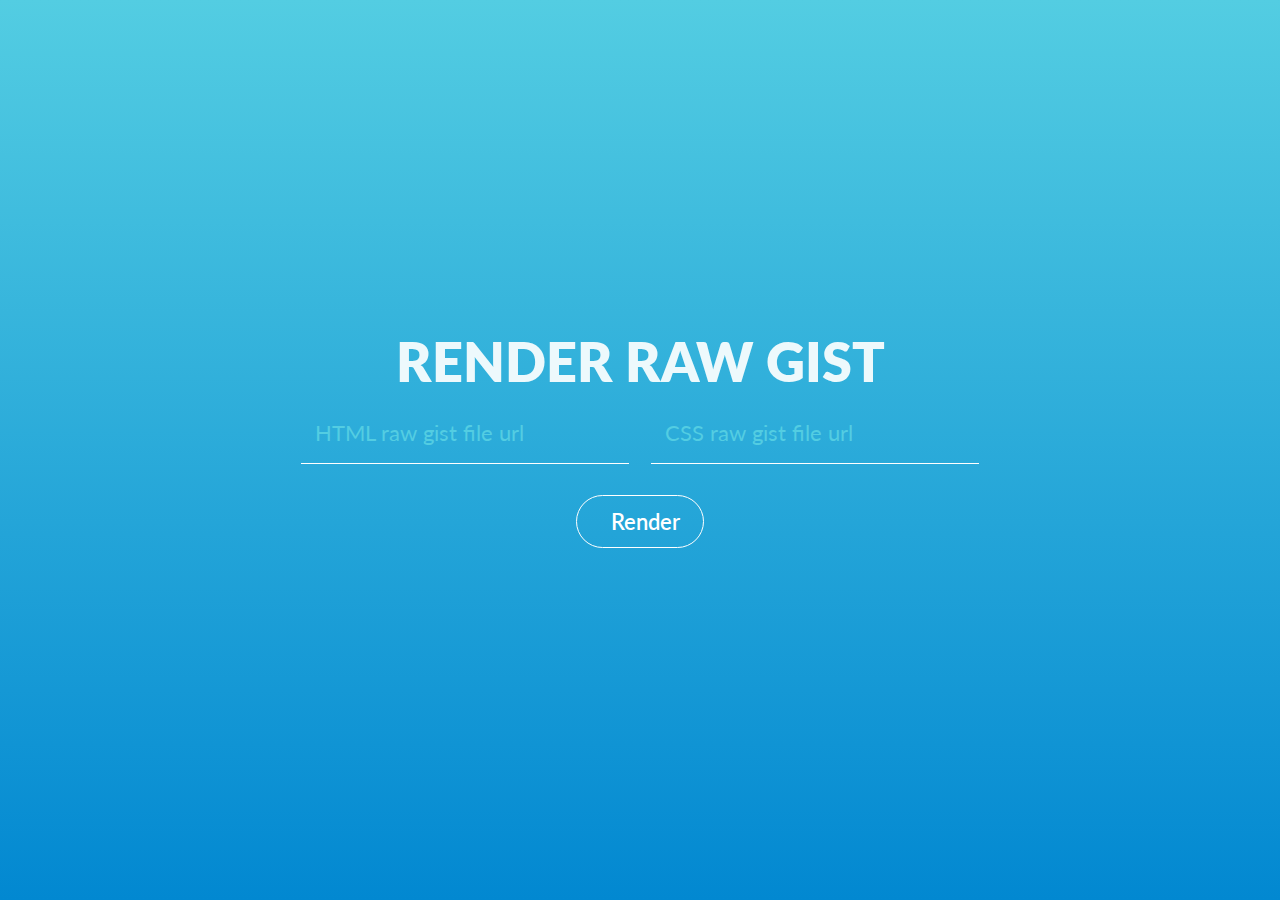
==== index.html @ 24bfce74 "change name of page" ====
<!DOCTYPE html>
<html lang="en">

<head>
    <meta charset="UTF-8">
    <meta name="viewport" content="width=device-width, initial-scale=1.0">
    <meta http-equiv="X-UA-Compatible" content="ie=edge">
    <title>Render Raw Gist</title>
    <link rel="stylesheet" href="style.css" />
</head>

<body>
    <main>
        <div class="container">
            <h1>Render Raw Gist</h1>

            <div>
                <input id="urlHtml" placeholder="HTML raw gist file url" />

                <input id="urlCss" placeholder="CSS raw gist file url" />
            </div>

            <button onclick="renderContent()">Render</button>
        </div>
    </main>

    <script src="app.js"></script>
</body>

</html>
---- style.css ----
@import url('https://fonts.googleapis.com/css?family=Lato');

* {
    font-family: 'Lato', sans-serif;
    font-size: 22px;
    padding: 0;
    margin: 0;
}

body {
    background: linear-gradient(0deg, #0288d1 0%, #53cde2 100%);
}

main {
    display: grid;
    width: 100vw;
    height: 100vh;
    justify-content: center;
    align-content: center;
}

h1 {
    text-align: center;
    font-size: 54px;
    font-weight: 800;
    text-transform: uppercase;
    color: #edf9fc;
}

input {
    margin: 8px;
    padding: 14px;
    border: none;
    border-bottom: 1px solid white;
    width: 300px;
    outline: white;
    line-height: 1.5em;
    background-color: transparent;
    color: white;
}

::placeholder {
    color: #53cde2
}

:-ms-input-placeholder {
    color: #53cde2
}

::-ms-input-placeholder {
    color: #53cde2
}

button {
    width: 10vw;
    margin: 23px;
    padding: 12px 34px 12px 34px;
    border: 1px solid white;
    border-radius: 160px;
    background: transparent;
    color: white;
    font-weight: 600;
    outline: none;
}

button {
    -webkit-transition: color 250ms linear;
    -moz-transition: color 250ms linear;
    -o-transition: color 250ms linear;
    -ms-transition: color 250ms linear;
    transition: color 250ms linear;

    -webkit-transition: background-color 300ms linear;
    -moz-transition: background-color 300ms linear;
    -o-transition: background-color 300ms linear;
    -ms-transition: background-color 300ms linear;
    transition: background-color 300ms linear;
}

button:hover {
    background-color: #edf9fc;
    border: 1px solid #edf9fc;
    color: #0289d1ce;
}

.container {
    display: flex;
    flex-flow: column;
    align-items: center;
}
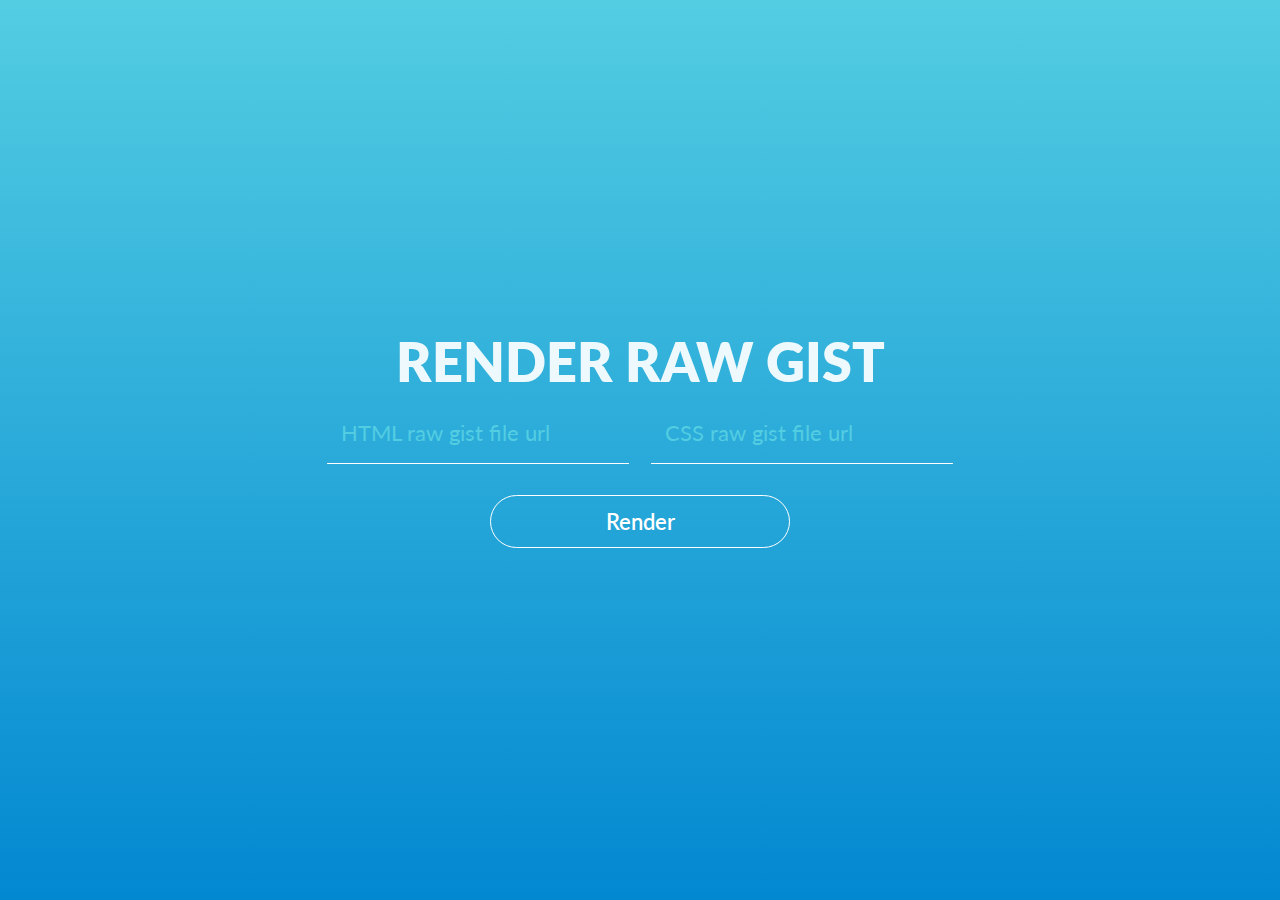
==== commit c000b0c9: "fix button size in small screens" ====
--- a/index.html
+++ b/index.html
@@ -11,20 +11,20 @@
 
 <body>
     <main>
+        <h1>Render Raw Gist</h1>
+
+        <div>
+            <input id="urlHtml" placeholder="HTML raw gist file url" />
+
+            <input id="urlCss" placeholder="CSS raw gist file url" />
+        </div>
+
         <div class="container">
-            <h1>Render Raw Gist</h1>
-
-            <div>
-                <input id="urlHtml" placeholder="HTML raw gist file url" />
-
-                <input id="urlCss" placeholder="CSS raw gist file url" />
-            </div>
-
             <button onclick="renderContent()">Render</button>
         </div>
     </main>
 
-    <script src="app.js"></script>
+<script src="app.js"></script>
 </body>
 
 </html>--- a/style.css
+++ b/style.css
@@ -32,7 +32,6 @@
     padding: 14px;
     border: none;
     border-bottom: 1px solid white;
-    width: 300px;
     outline: white;
     line-height: 1.5em;
     background-color: transparent;
@@ -52,7 +51,7 @@
 }
 
 button {
-    width: 10vw;
+    width: 300px;
     margin: 23px;
     padding: 12px 34px 12px 34px;
     border: 1px solid white;
@@ -87,4 +86,10 @@
     display: flex;
     flex-flow: column;
     align-items: center;
+}
+
+@media (max-width: 700px) {
+    input {
+        width: 90%;
+    }
 }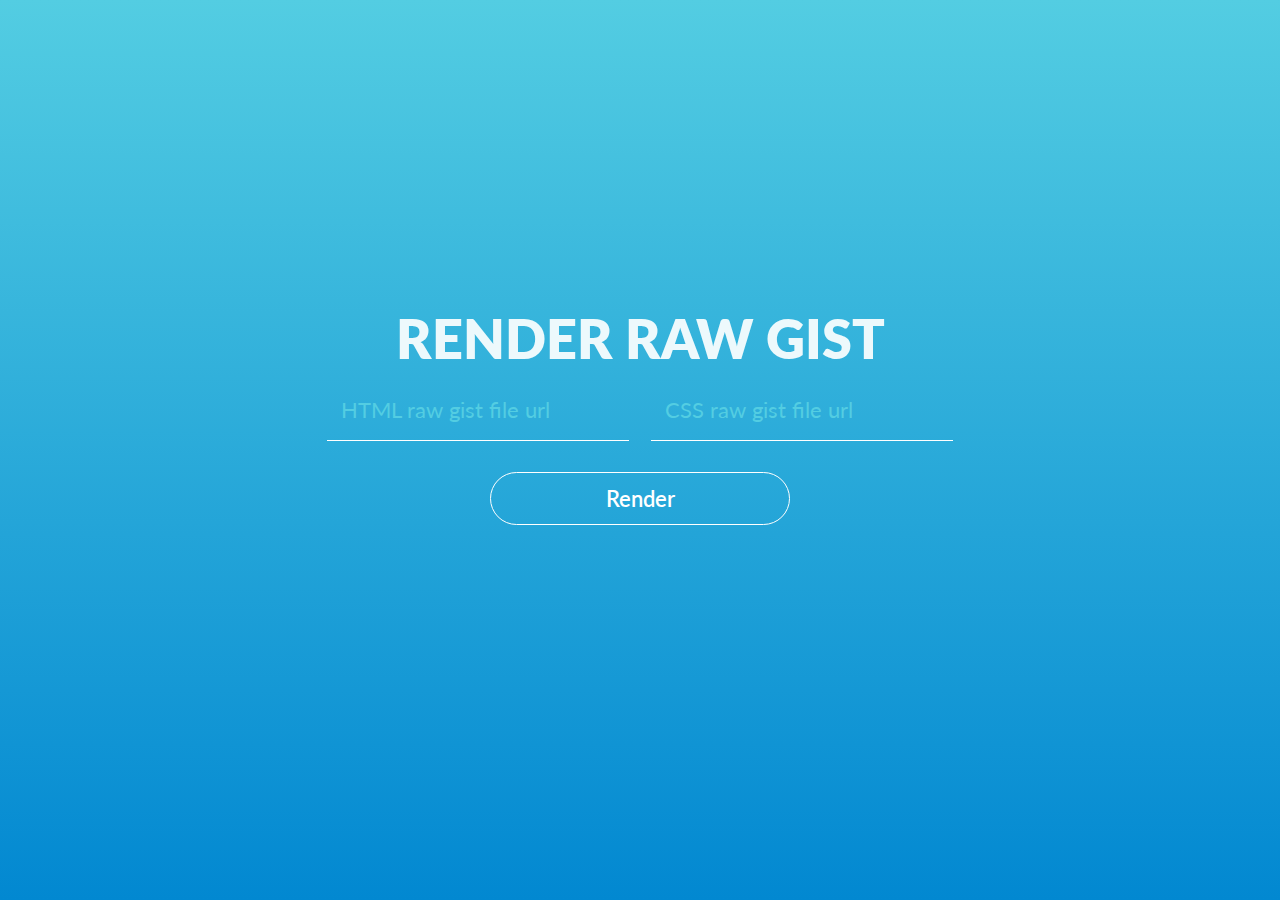
==== commit ae42216f: "adds simple messages for common errors" ====
--- a/index.html
+++ b/index.html
@@ -21,10 +21,13 @@
 
         <div class="container">
             <button onclick="renderContent()">Render</button>
+
+            <p id="error">An error has occurred, please try again!</p>
         </div>
+
     </main>
 
-<script src="app.js"></script>
+    <script src="app.js"></script>
 </body>
 
 </html>--- a/style.css
+++ b/style.css
@@ -1,5 +1,4 @@
 @import url('https://fonts.googleapis.com/css?family=Lato');
-
 * {
     font-family: 'Lato', sans-serif;
     font-size: 22px;
@@ -68,7 +67,6 @@
     -o-transition: color 250ms linear;
     -ms-transition: color 250ms linear;
     transition: color 250ms linear;
-
     -webkit-transition: background-color 300ms linear;
     -moz-transition: background-color 300ms linear;
     -o-transition: background-color 300ms linear;
@@ -92,4 +90,15 @@
     input {
         width: 90%;
     }
+}
+
+#error {
+    color: snow;
+    background-color: #ed3833;
+    padding: 10px;
+    border-radius: 160px;
+    opacity: 0;
+    overflow: hidden;
+    -webkit-transition: all 600ms linear;
+    transition: all 600ms ease-in-out;
 }